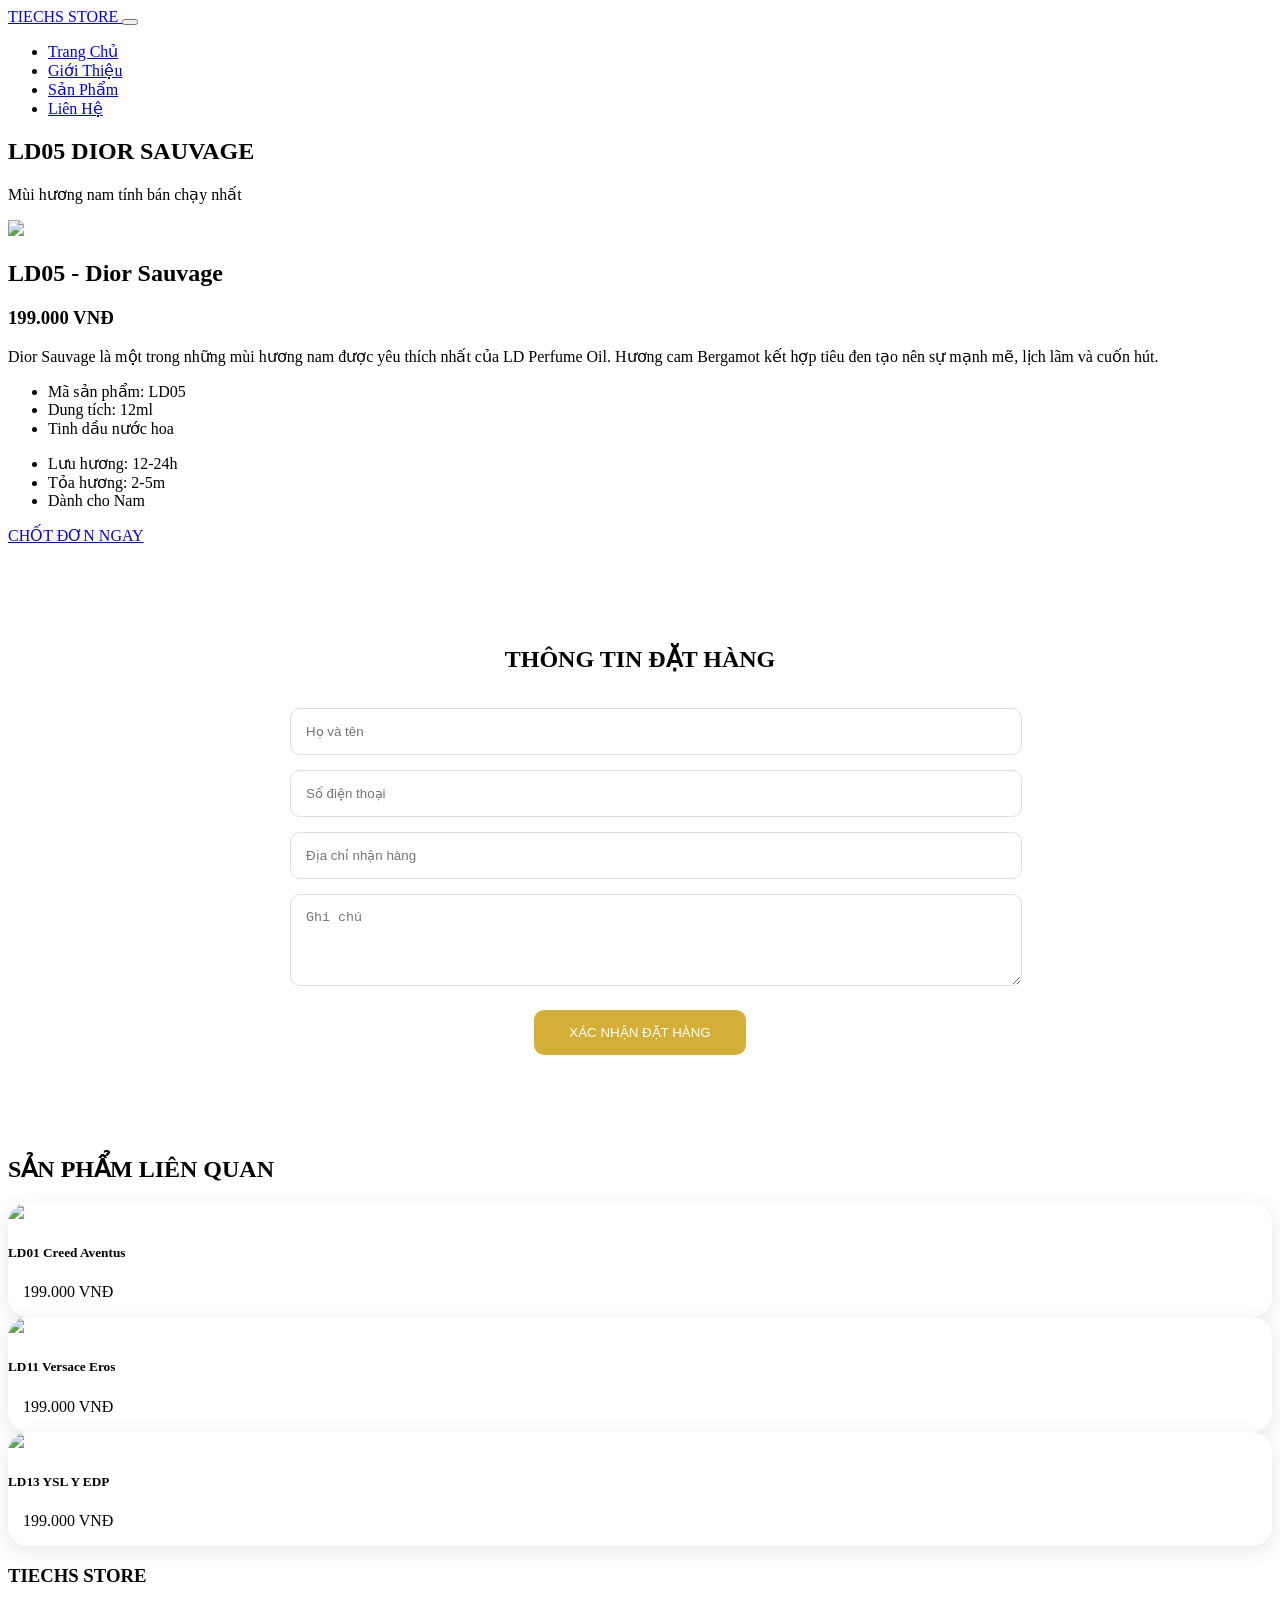
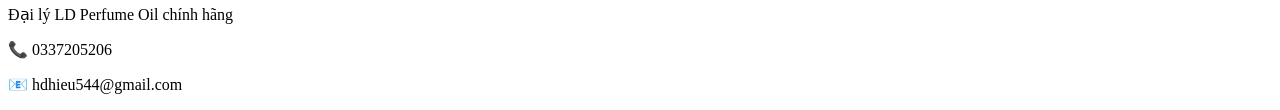
==== html/chi-tiet.html @ c2bee6ac "update" ====
<!DOCTYPE html>
<html lang="vi">

<head>

<meta charset="UTF-8">
<meta name="viewport" content="width=device-width, initial-scale=1.0">

<title>Chi Tiết Sản Phẩm | Tiechs Store</title>

<link rel="stylesheet" href="../css/style.css">

</head>

<body>
<body>

<!-- NAVBAR -->

<nav class="navbar navbar-expand-lg navbar-dark bg-black fixed-top">

<div class="container">

<a class="navbar-brand text-warning fw-bold"
href="../index.html">

TIECHS STORE

</a>

<button class="navbar-toggler"
type="button"
data-bs-toggle="collapse"
data-bs-target="#menu">

<span class="navbar-toggler-icon"></span>

</button>

<div class="collapse navbar-collapse"
id="menu">

<ul class="navbar-nav ms-auto">

<li class="nav-item">
<a class="nav-link"
href="../index.html">Trang Chủ</a>
</li>

<li class="nav-item">
<a class="nav-link"
href="gioi-thieu.html">Giới Thiệu</a>
</li>

<li class="nav-item">
<a class="nav-link active"
href="san-pham.html">Sản Phẩm</a>
</li>

<li class="nav-item">
<a class="nav-link"
href="lien-he.html">Liên Hệ</a>
</li>

</ul>

</div>

</div>

</nav>

<!-- HERO -->

<section class="detail-hero">

<div class="container text-center">

<h1>LD05 DIOR SAUVAGE</h1>

<p>
Mùi hương nam tính bán chạy nhất
</p>

</div>

</section>

<!-- CHI TIẾT -->

<section class="py-5">

<div class="container">

<div class="row align-items-center">

<div class="col-lg-5">

<img src="../assets/images/ld05.jpg"
class="img-fluid rounded shadow">

</div>

<div class="col-lg-7">

<h2 class="mb-3">

LD05 - Dior Sauvage

</h2>

<h3 class="text-warning mb-4">

199.000 VNĐ

</h3>

<p>

Dior Sauvage là một trong những mùi hương nam
được yêu thích nhất của LD Perfume Oil.

Hương cam Bergamot kết hợp tiêu đen tạo nên
sự mạnh mẽ, lịch lãm và cuốn hút.

</p>

<div class="row mt-4">

<div class="col-md-6">

<ul class="list-group">

<li class="list-group-item">
Mã sản phẩm: LD05
</li>

<li class="list-group-item">
Dung tích: 12ml
</li>

<li class="list-group-item">
Tinh dầu nước hoa
</li>

</ul>

</div>

<div class="col-md-6">

<ul class="list-group">

<li class="list-group-item">
Lưu hương: 12-24h
</li>

<li class="list-group-item">
Tỏa hương: 2-5m
</li>

<li class="list-group-item">
Dành cho Nam
</li>

</ul>

</div>

</div>

<a href="#order"
class="btn btn-warning btn-lg mt-4">

CHỐT ĐƠN NGAY

</a>

</div>

</div>

</div>

</section>

<!-- FORM ĐẶT HÀNG -->

<section id="order" class="order-section">

<div class="container">

<h2 class="text-center mb-5">

THÔNG TIN ĐẶT HÀNG

</h2>

<div class="row justify-content-center">

<div class="col-lg-6">

<form id="orderForm">

<input
type="text"
class="form-control mb-3"
placeholder="Họ và tên"
required>

<input
type="tel"
class="form-control mb-3"
placeholder="Số điện thoại"
required>

<input
type="text"
class="form-control mb-3"
placeholder="Địa chỉ nhận hàng"
required>

<textarea
class="form-control mb-3"
rows="4"
placeholder="Ghi chú"></textarea>

<button
type="submit"
class="btn btn-dark w-100">

XÁC NHẬN ĐẶT HÀNG

</button>

</form>

</div>

</div>

</div>

</section>

<!-- SẢN PHẨM LIÊN QUAN -->

<section class="py-5 bg-light">

<div class="container">

<h2 class="text-center mb-5">

SẢN PHẨM LIÊN QUAN

</h2>

<div class="row g-4">

<div class="col-md-4">

<div class="card product-card">

<img src="../assets/images/ld01.jpg"
class="card-img-top">

<div class="card-body text-center">

<h5>LD01 Creed Aventus</h5>

<p>199.000 VNĐ</p>

</div>

</div>

</div>

<div class="col-md-4">

<div class="card product-card">

<img src="../assets/images/ld11.jpg"
class="card-img-top">

<div class="card-body text-center">

<h5>LD11 Versace Eros</h5>

<p>199.000 VNĐ</p>

</div>

</div>

</div>

<div class="col-md-4">

<div class="card product-card">

<img src="../assets/images/ld13.jpg"
class="card-img-top">

<div class="card-body text-center">

<h5>LD13 YSL Y EDP</h5>

<p>199.000 VNĐ</p>

</div>

</div>

</div>

</div>

</div>

</section>

<!-- POPUP -->

<div class="popup" id="popup">

<div class="popup-content">

<h2>🎉 Cảm Ơn Bạn!</h2>

<p>
Tiechs Store đã nhận đơn hàng.
</p>

<button onclick="closePopup()">

Đóng

</button>

</div>

</div>

<!-- FOOTER -->

<footer class="bg-black text-white py-4">

<div class="container text-center">

<h3 class="text-warning">

TIECHS STORE

</h3>

<p>
Đại lý LD Perfume Oil chính hãng
</p>

<p>
📞 0337205206
</p>

<p>
📧 hdhieu544@gmail.com
</p>

</div>

</footer>

<script src="../js/script.js"></script>

</body>
</html>
---- css/style.css ----
/* GIOI THIEU */

.page-banner{
    padding:120px 10%;
    text-align:center;
    background:linear-gradient(135deg,#000,#222);
    color:white;
}

.page-banner h1{
    font-size:50px;
    margin-bottom:20px;
}

.about-company,
.timeline,
.achievement,
.why-oil,
.factory{
    padding:80px 10%;
}

.timeline-box{
    display:grid;
    grid-template-columns:repeat(auto-fit,minmax(250px,1fr));
    gap:30px;
}

.timeline-item{
    background:white;
    padding:30px;
    border-radius:15px;
    box-shadow:0 5px 20px rgba(0,0,0,.1);
}

.achievement-grid{
    display:grid;
    grid-template-columns:repeat(auto-fit,minmax(220px,1fr));
    gap:25px;
}

.achievement-card{
    background:#D4AF37;
    color:white;
    text-align:center;
    padding:40px;
    border-radius:20px;
}

.warning{
    background:#fff3cd;
    padding:50px 10%;
    text-align:center;
}
.search-section{
    padding:40px 10%;
    text-align:center;
}

.search-section input{
    width:100%;
    max-width:600px;
    padding:15px;
    border-radius:10px;
    border:1px solid #ddd;
}

.products-section{
    padding:80px 10%;
}

.product-grid{
    display:grid;
    grid-template-columns:
    repeat(auto-fit,minmax(250px,1fr));
    gap:25px;
}

.product-card{
    background:white;
    border-radius:20px;
    overflow:hidden;
    box-shadow:0 5px 20px rgba(0,0,0,.1);
    transition:.3s;
}

.product-card:hover{
    transform:translateY(-10px);
}

.product-card h3{
    padding:15px;
}

.product-card p{
    padding:0 15px;
}

.product-card span{
    display:block;
    padding:15px;
    color:#D4AF37;
    font-weight:bold;
}

.product-card a{
    display:block;
    background:#D4AF37;
    color:white;
    text-align:center;
    padding:12px;
}.detail-section{

    padding:80px 10%;

    display:grid;

    grid-template-columns:
    1fr 1fr;

    gap:50px;
}

.detail-image img{

    width:100%;

    border-radius:20px;

    box-shadow:0 10px 30px rgba(0,0,0,.15);
}

.detail-info h1{

    margin-bottom:20px;
}

.price{

    display:block;

    color:#D4AF37;

    font-size:30px;

    font-weight:bold;

    margin-bottom:20px;
}

.info-box{

    background:#f7f7f7;

    padding:20px;

    border-radius:15px;

    margin-top:20px;
}

.info-box ul{

    margin-top:10px;
}

.info-box li{

    margin-bottom:10px;
}

.buy-btn{

    margin-top:30px;

    padding:15px 35px;

    border:none;

    background:#D4AF37;

    color:white;

    font-size:18px;

    cursor:pointer;

    border-radius:10px;
}

.order-section{

    padding:80px 10%;

    text-align:center;
}

.order-section form{

    max-width:700px;

    margin:auto;
}

.order-section input,
.order-section textarea{

    width:100%;

    padding:15px;

    margin-top:15px;

    border:1px solid #ddd;

    border-radius:10px;
}

.order-section button{

    margin-top:20px;

    padding:15px 35px;

    background:#D4AF37;

    color:white;

    border:none;

    border-radius:10px;

    cursor:pointer;
}

.popup{

    display:none;

    position:fixed;

    top:0;
    left:0;

    width:100%;
    height:100%;

    background:rgba(0,0,0,.6);

    justify-content:center;
    align-items:center;
}

.popup-content{

    background:white;

    padding:40px;

    border-radius:20px;

    text-align:center;
}
.contact-container{

    padding:80px 10%;

    display:grid;

    grid-template-columns:1fr 1fr;

    gap:50px;
}

.contact-box{

    background:white;

    padding:20px;

    margin-bottom:20px;

    border-radius:15px;

    box-shadow:0 5px 20px rgba(0,0,0,.1);
}

.contact-form form{

    display:flex;

    flex-direction:column;

    gap:15px;
}

.contact-form input,
.contact-form textarea{

    padding:15px;

    border:1px solid #ddd;

    border-radius:10px;
}

.contact-form button{

    background:#D4AF37;

    color:white;

    border:none;

    padding:15px;

    border-radius:10px;

    cursor:pointer;
}

.map-section{

    padding:80px 10%;
}
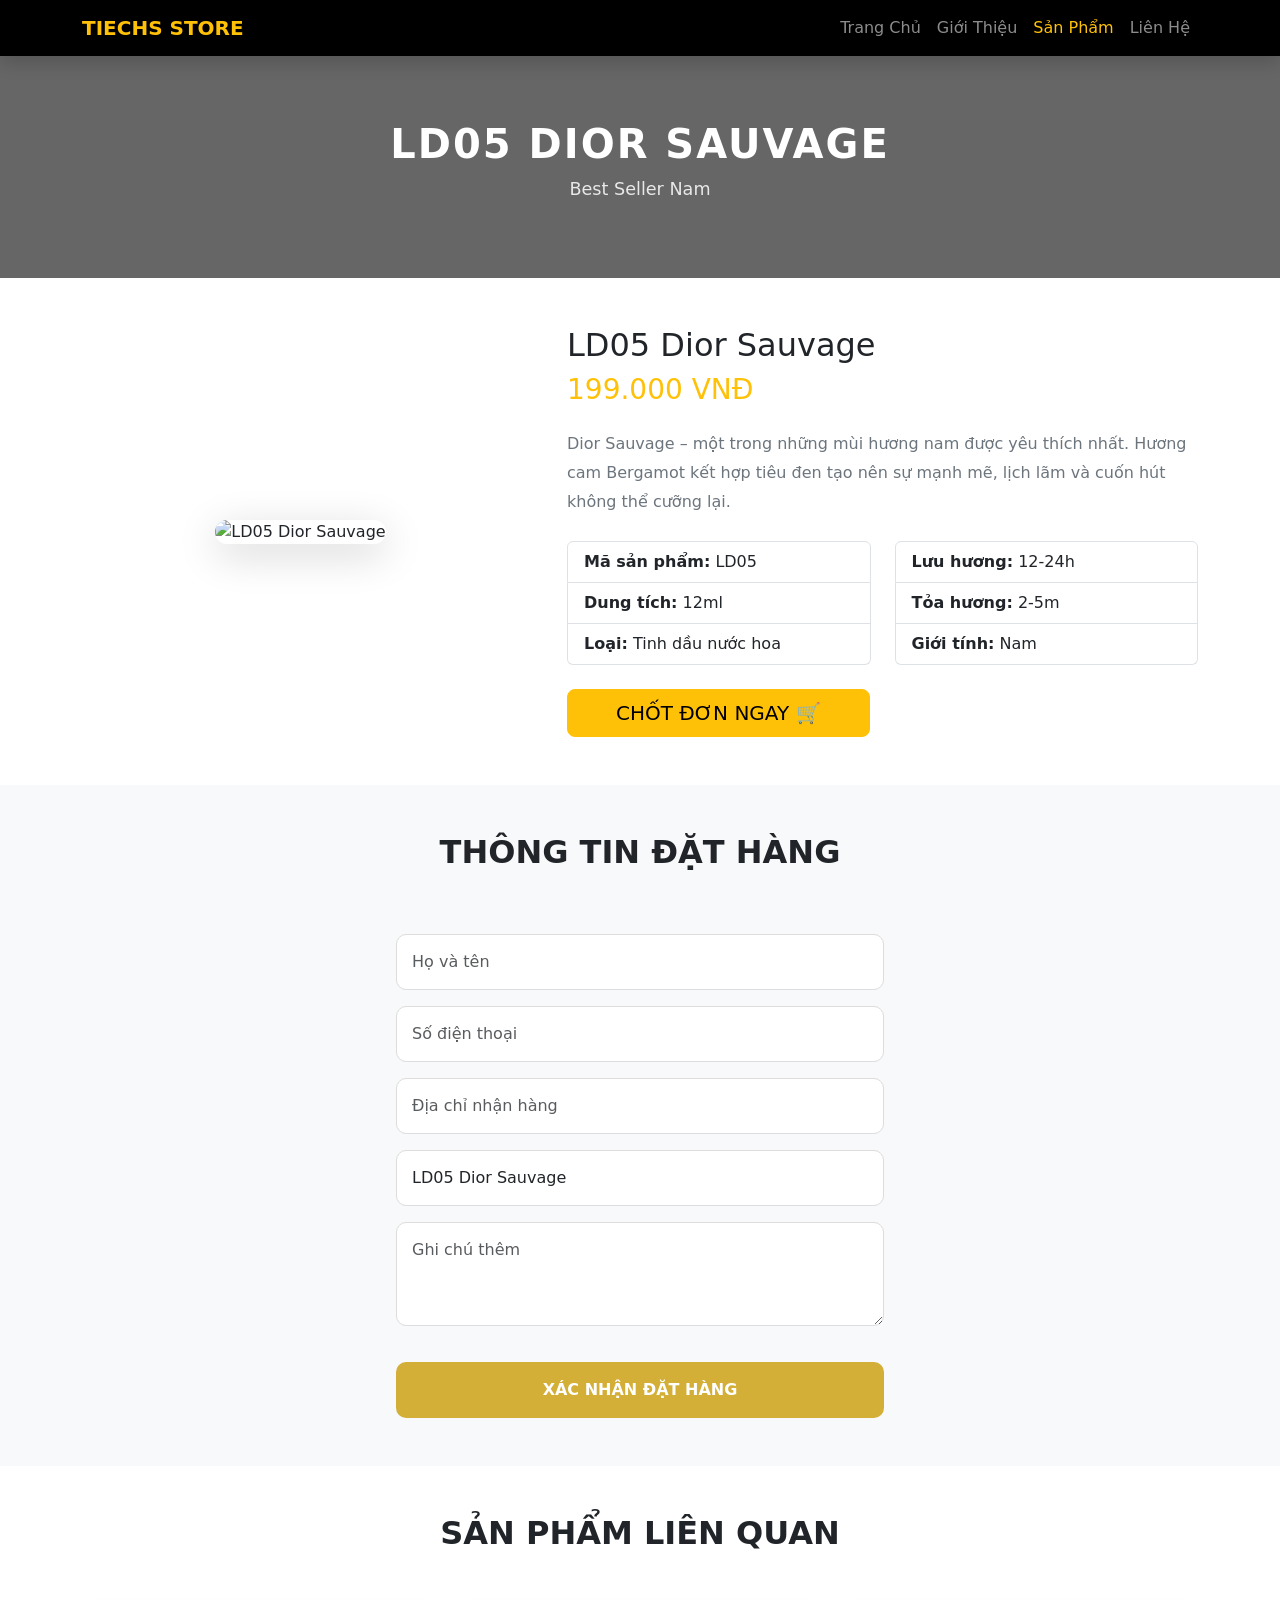
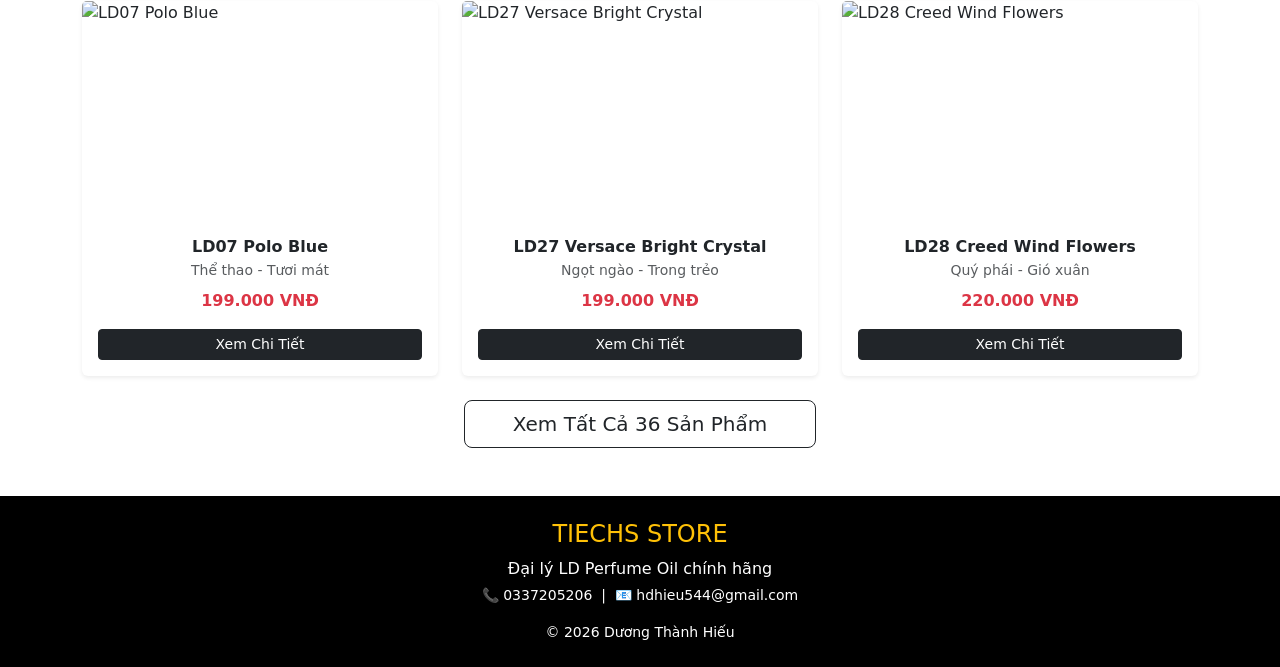
==== commit 040f13c8: "Initial commit" ====
--- a/html/chi-tiet.html
+++ b/html/chi-tiet.html
@@ -1,376 +1,260 @@
 <!DOCTYPE html>
 <html lang="vi">
-
 <head>
-
 <meta charset="UTF-8">
 <meta name="viewport" content="width=device-width, initial-scale=1.0">
-
 <title>Chi Tiết Sản Phẩm | Tiechs Store</title>
-
+<link href="https://cdn.jsdelivr.net/npm/bootstrap@5.3.3/dist/css/bootstrap.min.css" rel="stylesheet">
 <link rel="stylesheet" href="../css/style.css">
-
+<style>
+  .detail-hero {
+    padding: 120px 0 60px;
+    background-image: url('../assets/images/hero-bg.jpg');
+    background-size: cover;
+    background-position: center;
+    position: relative;
+    color: white;
+    text-align: center;
+  }
+  .detail-hero::before {
+    content: '';
+    position: absolute;
+    inset: 0;
+    background: rgba(0, 0, 0, 0.60);
+  }
+  .detail-hero .container {
+    position: relative;
+    z-index: 1;
+  }
+  .detail-hero h1 { font-size: 2.5rem; font-weight: 800; letter-spacing: 2px; }
+  .detail-hero p  { font-size: 1.1rem; opacity: 0.85; }
+  .product-img {
+    width: 100%;
+    border-radius: 20px;
+    box-shadow: 0 10px 40px rgba(0,0,0,0.18);
+    object-fit: cover;
+    max-height: 420px;
+  }
+</style>
 </head>
-
 <body>
-<body>
 
 <!-- NAVBAR -->
-
-<nav class="navbar navbar-expand-lg navbar-dark bg-black fixed-top">
-
-<div class="container">
-
-<a class="navbar-brand text-warning fw-bold"
-href="../index.html">
-
-TIECHS STORE
-
-</a>
-
-<button class="navbar-toggler"
-type="button"
-data-bs-toggle="collapse"
-data-bs-target="#menu">
-
-<span class="navbar-toggler-icon"></span>
-
-</button>
-
-<div class="collapse navbar-collapse"
-id="menu">
-
-<ul class="navbar-nav ms-auto">
-
-<li class="nav-item">
-<a class="nav-link"
-href="../index.html">Trang Chủ</a>
-</li>
-
-<li class="nav-item">
-<a class="nav-link"
-href="gioi-thieu.html">Giới Thiệu</a>
-</li>
-
-<li class="nav-item">
-<a class="nav-link active"
-href="san-pham.html">Sản Phẩm</a>
-</li>
-
-<li class="nav-item">
-<a class="nav-link"
-href="lien-he.html">Liên Hệ</a>
-</li>
-
-</ul>
-
-</div>
-
-</div>
-
+<nav class="navbar navbar-expand-lg navbar-dark bg-black fixed-top shadow">
+<div class="container">
+  <a class="navbar-brand fw-bold text-warning" href="../index.html">TIECHS STORE</a>
+  <button class="navbar-toggler" type="button" data-bs-toggle="collapse" data-bs-target="#menu">
+    <span class="navbar-toggler-icon"></span>
+  </button>
+  <div class="collapse navbar-collapse" id="menu">
+    <ul class="navbar-nav ms-auto">
+      <li class="nav-item"><a class="nav-link" href="../index.html">Trang Chủ</a></li>
+      <li class="nav-item"><a class="nav-link" href="gioi-thieu.html">Giới Thiệu</a></li>
+      <li class="nav-item"><a class="nav-link active text-warning" href="san-pham.html">Sản Phẩm</a></li>
+      <li class="nav-item"><a class="nav-link" href="lien-he.html">Liên Hệ</a></li>
+    </ul>
+  </div>
+</div>
 </nav>
 
-<!-- HERO -->
-
+<!-- HERO - background ảnh -->
 <section class="detail-hero">
-
+  <div class="container">
+    <h1 id="heroTitle">ĐANG TẢI...</h1>
+    <p id="heroTagline"></p>
+  </div>
+</section>
+
+<!-- CHI TIẾT SẢN PHẨM -->
+<section class="py-5">
+<div class="container">
+  <div class="row align-items-center g-5">
+
+    <div class="col-lg-5 text-center">
+      <img id="productImg" src="" class="product-img" alt="Ảnh sản phẩm">
+    </div>
+
+    <div class="col-lg-7">
+      <h2 class="mb-2" id="productName"></h2>
+      <h3 class="text-warning mb-4" id="productPrice"></h3>
+      <p id="productDesc" class="text-secondary" style="line-height:1.8;"></p>
+
+      <div class="row mt-4">
+        <div class="col-md-6">
+          <ul class="list-group">
+            <li class="list-group-item"><strong>Mã sản phẩm:</strong> <span id="productCode"></span></li>
+            <li class="list-group-item"><strong>Dung tích:</strong> 12ml</li>
+            <li class="list-group-item"><strong>Loại:</strong> Tinh dầu nước hoa</li>
+          </ul>
+        </div>
+        <div class="col-md-6">
+          <ul class="list-group">
+            <li class="list-group-item"><strong>Lưu hương:</strong> 12-24h</li>
+            <li class="list-group-item"><strong>Tỏa hương:</strong> 2-5m</li>
+            <li class="list-group-item"><strong>Giới tính:</strong> <span id="productGender"></span></li>
+          </ul>
+        </div>
+      </div>
+
+      <a href="#order" class="btn btn-warning btn-lg mt-4 px-5">CHỐT ĐƠN NGAY 🛒</a>
+    </div>
+
+  </div>
+</div>
+</section>
+
+<!-- FORM ĐẶT HÀNG -->
+<section id="order" class="order-section bg-light py-5">
+<div class="container">
+  <h2 class="text-center mb-5 fw-bold">THÔNG TIN ĐẶT HÀNG</h2>
+  <div class="row justify-content-center">
+  <div class="col-lg-6">
+    <form id="orderForm">
+      <input type="text" class="form-control mb-3" placeholder="Họ và tên" required>
+      <input type="tel" class="form-control mb-3" placeholder="Số điện thoại" required>
+      <input type="text" class="form-control mb-3" placeholder="Địa chỉ nhận hàng" required>
+      <input type="text" class="form-control mb-3" id="orderProduct" placeholder="Sản phẩm" readonly>
+      <textarea class="form-control mb-3" rows="3" placeholder="Ghi chú thêm"></textarea>
+      <button type="submit" class="btn btn-dark w-100 py-3 fw-bold">XÁC NHẬN ĐẶT HÀNG</button>
+    </form>
+  </div>
+  </div>
+</div>
+</section>
+
+<!-- SẢN PHẨM LIÊN QUAN -->
+<section class="py-5">
+<div class="container">
+  <h2 class="text-center fw-bold mb-5">SẢN PHẨM LIÊN QUAN</h2>
+  <div class="row g-4" id="relatedProducts"></div>
+  <div class="text-center mt-4">
+    <a href="san-pham.html" class="btn btn-outline-dark btn-lg px-5">Xem Tất Cả 36 Sản Phẩm</a>
+  </div>
+</div>
+</section>
+
+<!-- POPUP -->
+<div class="popup" id="popup">
+<div class="popup-content">
+  <h2>🎉 Cảm Ơn Bạn!</h2>
+  <p>Tiechs Store đã nhận đơn hàng.<br>Chúng tôi sẽ liên hệ sớm nhất!</p>
+  <button onclick="closePopup()" class="btn btn-dark mt-3 px-4">Đóng</button>
+</div>
+</div>
+
+<!-- FOOTER -->
+<footer class="bg-black text-white py-4">
 <div class="container text-center">
-
-<h1>LD05 DIOR SAUVAGE</h1>
-
-<p>
-Mùi hương nam tính bán chạy nhất
-</p>
-
-</div>
-
-</section>
-
-<!-- CHI TIẾT -->
-
-<section class="py-5">
-
-<div class="container">
-
-<div class="row align-items-center">
-
-<div class="col-lg-5">
-
-<img src="../assets/images/ld05.jpg"
-class="img-fluid rounded shadow">
-
-</div>
-
-<div class="col-lg-7">
-
-<h2 class="mb-3">
-
-LD05 - Dior Sauvage
-
-</h2>
-
-<h3 class="text-warning mb-4">
-
-199.000 VNĐ
-
-</h3>
-
-<p>
-
-Dior Sauvage là một trong những mùi hương nam
-được yêu thích nhất của LD Perfume Oil.
-
-Hương cam Bergamot kết hợp tiêu đen tạo nên
-sự mạnh mẽ, lịch lãm và cuốn hút.
-
-</p>
-
-<div class="row mt-4">
-
-<div class="col-md-6">
-
-<ul class="list-group">
-
-<li class="list-group-item">
-Mã sản phẩm: LD05
-</li>
-
-<li class="list-group-item">
-Dung tích: 12ml
-</li>
-
-<li class="list-group-item">
-Tinh dầu nước hoa
-</li>
-
-</ul>
-
-</div>
-
-<div class="col-md-6">
-
-<ul class="list-group">
-
-<li class="list-group-item">
-Lưu hương: 12-24h
-</li>
-
-<li class="list-group-item">
-Tỏa hương: 2-5m
-</li>
-
-<li class="list-group-item">
-Dành cho Nam
-</li>
-
-</ul>
-
-</div>
-
-</div>
-
-<a href="#order"
-class="btn btn-warning btn-lg mt-4">
-
-CHỐT ĐƠN NGAY
-
-</a>
-
-</div>
-
-</div>
-
-</div>
-
-</section>
-
-<!-- FORM ĐẶT HÀNG -->
-
-<section id="order" class="order-section">
-
-<div class="container">
-
-<h2 class="text-center mb-5">
-
-THÔNG TIN ĐẶT HÀNG
-
-</h2>
-
-<div class="row justify-content-center">
-
-<div class="col-lg-6">
-
-<form id="orderForm">
-
-<input
-type="text"
-class="form-control mb-3"
-placeholder="Họ và tên"
-required>
-
-<input
-type="tel"
-class="form-control mb-3"
-placeholder="Số điện thoại"
-required>
-
-<input
-type="text"
-class="form-control mb-3"
-placeholder="Địa chỉ nhận hàng"
-required>
-
-<textarea
-class="form-control mb-3"
-rows="4"
-placeholder="Ghi chú"></textarea>
-
-<button
-type="submit"
-class="btn btn-dark w-100">
-
-XÁC NHẬN ĐẶT HÀNG
-
-</button>
-
-</form>
-
-</div>
-
-</div>
-
-</div>
-
-</section>
-
-<!-- SẢN PHẨM LIÊN QUAN -->
-
-<section class="py-5 bg-light">
-
-<div class="container">
-
-<h2 class="text-center mb-5">
-
-SẢN PHẨM LIÊN QUAN
-
-</h2>
-
-<div class="row g-4">
-
-<div class="col-md-4">
-
-<div class="card product-card">
-
-<img src="../assets/images/ld01.jpg"
-class="card-img-top">
-
-<div class="card-body text-center">
-
-<h5>LD01 Creed Aventus</h5>
-
-<p>199.000 VNĐ</p>
-
-</div>
-
-</div>
-
-</div>
-
-<div class="col-md-4">
-
-<div class="card product-card">
-
-<img src="../assets/images/ld11.jpg"
-class="card-img-top">
-
-<div class="card-body text-center">
-
-<h5>LD11 Versace Eros</h5>
-
-<p>199.000 VNĐ</p>
-
-</div>
-
-</div>
-
-</div>
-
-<div class="col-md-4">
-
-<div class="card product-card">
-
-<img src="../assets/images/ld13.jpg"
-class="card-img-top">
-
-<div class="card-body text-center">
-
-<h5>LD13 YSL Y EDP</h5>
-
-<p>199.000 VNĐ</p>
-
-</div>
-
-</div>
-
-</div>
-
-</div>
-
-</div>
-
-</section>
-
-<!-- POPUP -->
-
-<div class="popup" id="popup">
-
-<div class="popup-content">
-
-<h2>🎉 Cảm Ơn Bạn!</h2>
-
-<p>
-Tiechs Store đã nhận đơn hàng.
-</p>
-
-<button onclick="closePopup()">
-
-Đóng
-
-</button>
-
-</div>
-
-</div>
-
-<!-- FOOTER -->
-
-<footer class="bg-black text-white py-4">
-
-<div class="container text-center">
-
-<h3 class="text-warning">
-
-TIECHS STORE
-
-</h3>
-
-<p>
-Đại lý LD Perfume Oil chính hãng
-</p>
-
-<p>
-📞 0337205206
-</p>
-
-<p>
-📧 hdhieu544@gmail.com
-</p>
-
-</div>
-
+  <h4 class="text-warning">TIECHS STORE</h4>
+  <p class="mb-1">Đại lý LD Perfume Oil chính hãng</p>
+  <p class="small">📞 0337205206 &nbsp;|&nbsp; 📧 hdhieu544@gmail.com</p>
+  <p class="small mb-0">© 2026 Dương Thành Hiếu</p>
+</div>
 </footer>
 
+<script src="https://cdn.jsdelivr.net/npm/bootstrap@5.3.3/dist/js/bootstrap.bundle.min.js"></script>
 <script src="../js/script.js"></script>
+<script>
+// ============================================================
+// DATABASE 36 SẢN PHẨM
+// ============================================================
+const products = {
+  ld01: { name:'LD01 Creed Aventus',          price:'199.000 VNĐ', gender:'Nam', tagline:'Quyền lực - Sang trọng',       desc:'Creed Aventus – biểu tượng quyền lực và thành công. Hương cam quýt tươi mát hòa quyện gỗ bạch dương tạo nên phong thái lịch lãm, khẳng định đẳng cấp bản thân.' },
+  ld02: { name:'LD02 Ultra Male',              price:'199.000 VNĐ', gender:'Nam', tagline:'Ngọt ngào - Cuốn hút',          desc:'Hương vanilla ngọt ngào kết hợp gỗ trầm ấm áp tạo nên sức hút khó cưỡng, lý tưởng cho những buổi tối đặc biệt và ấn tượng.' },
+  ld03: { name:'LD03 212 VIP Men',             price:'199.000 VNĐ', gender:'Nam', tagline:'Hiện đại - Lịch lãm',          desc:'Phong cách tiệc đêm thượng lưu. Hương gỗ xạ hương khói nhẹ tạo cảm giác huyền bí, hiện đại – dành cho những quý ông biết thưởng thức.' },
+  ld04: { name:'LD04 Bleu De Chanel',          price:'199.000 VNĐ', gender:'Nam', tagline:'Thanh lịch - Nam tính',        desc:'Thanh lịch và nam tính tuyệt đối. Hương cam bergamot sạch sẽ tinh tế thể hiện phẩm chất người đàn ông hiện đại, tự tin và lịch sự.' },
+  ld05: { name:'LD05 Dior Sauvage',            price:'199.000 VNĐ', gender:'Nam', tagline:'Best Seller Nam',               desc:'Dior Sauvage – một trong những mùi hương nam được yêu thích nhất. Hương cam Bergamot kết hợp tiêu đen tạo nên sự mạnh mẽ, lịch lãm và cuốn hút không thể cưỡng lại.' },
+  ld06: { name:'LD06 Bvlgari Aqva',            price:'199.000 VNĐ', gender:'Nam', tagline:'Hương biển mát lạnh',          desc:'Hương nước biển trong xanh mát lạnh, gợi lên hình ảnh bờ biển Địa Trung Hải xa xôi. Tươi mát và dễ chịu suốt cả ngày dài.' },
+  ld07: { name:'LD07 Polo Blue',               price:'199.000 VNĐ', gender:'Nam', tagline:'Thể thao - Tươi mát',          desc:'Tươi mát và năng động như làn gió biển. Hương cam chanh và gỗ tươi phù hợp cho cả thể thao lẫn dạo phố ngày cuối tuần.' },
+  ld08: { name:'LD08 Acqua Di Gio',            price:'199.000 VNĐ', gender:'Nam', tagline:'Best Seller Nam',               desc:'Acqua Di Gio – hương biển mặn mà hòa quyện gỗ đàn hương dịu dàng. Một trong những mùi hương nam được yêu thích nhất thế giới mọi thời đại.' },
+  ld09: { name:'LD09 Allure Homme Sport',      price:'199.000 VNĐ', gender:'Nam', tagline:'Năng động - Trẻ trung',        desc:'Năng động và trẻ trung, hương cam bergamot tươi sáng kết hợp gỗ đàn hương tạo nên phong cách thể thao đỉnh cao, phù hợp mọi hoàn cảnh.' },
+  ld10: { name:'LD10 Jazz Club',               price:'199.000 VNĐ', gender:'Nam', tagline:'Cổ điển - Trầm ấm',           desc:'Cổ điển và trầm ấm như âm nhạc jazz. Hương thuốc lá, rum và vani tạo nên dấu ấn đặc biệt – dành cho những tâm hồn yêu cái đẹp cổ điển.' },
+  ld11: { name:'LD11 Versace Eros',            price:'199.000 VNĐ', gender:'Nam', tagline:'Best Seller Nam',               desc:'Mạnh mẽ và đầy sức sống như thần tình ái Eros. Hương bạc hà tươi, hoa nhài và gỗ ấm tạo nên sức hút không thể cưỡng lại.' },
+  ld12: { name:'LD12 Light Blue Intense',      price:'199.000 VNĐ', gender:'Nam', tagline:'Mát lạnh mùa hè',              desc:'Tươi mát như bầu trời mùa hè. Hương chanh vàng, táo và hoa nhài gợi lên cảm giác nhẹ nhàng, bay bổng – lý tưởng cho ngày nắng.' },
+  ld13: { name:'LD13 YSL Y EDP',              price:'199.000 VNĐ', gender:'Nam', tagline:'Thanh mát - Cuốn hút',          desc:'Thanh mát và cuốn hút. Sự kết hợp hoàn hảo giữa hương gỗ, gừng tươi và hoa nhài tạo nên cá tính mạnh mẽ, sang trọng.' },
+  ld14: { name:'LD14 Bombshell',               price:'199.000 VNĐ', gender:'Nữ', tagline:'Trẻ trung - Đáng yêu',         desc:'Trẻ trung và đáng yêu. Hương hoa anh đào, mộc lan hòa quyện xạ hương nhẹ nhàng tạo nên vẻ nữ tính rực rỡ, tươi tắn.' },
+  ld15: { name:'LD15 Gucci Flora',             price:'199.000 VNĐ', gender:'Nữ', tagline:'Nữ tính - Dịu dàng',           desc:'Dịu dàng và nữ tính như vườn hoa tươi. Hương hoa mẫu đơn và hoa nhài tinh khiết tạo nên cảm giác nhẹ nhàng, thanh thoát.' },
+  ld16: { name:'LD16 Yellow Diamond',          price:'199.000 VNĐ', gender:'Nữ', tagline:'Sang trọng nhẹ nhàng',         desc:'Sang trọng và nhẹ nhàng như viên kim cương vàng. Hương hoa nhài, cam bergamot và xạ hương gỗ tinh tế, phù hợp mọi dịp.' },
+  ld17: { name:'LD17 Good Girl',               price:'199.000 VNĐ', gender:'Nữ', tagline:'Gợi cảm - Cá tính',            desc:'Gợi cảm và cá tính. Hương hoa nhài đen quyến rũ kết hợp hạt cacao ngọt ngào tạo nên cá tính đặc biệt – vừa ngọt vừa bí ẩn.' },
+  ld18: { name:'LD18 Scandal',                 price:'199.000 VNĐ', gender:'Nữ', tagline:'Quyến rũ - Táo bạo',           desc:'Táo bạo và quyến rũ. Hương mật ong, gỗ patchouli và hoa cam tạo nên cá tính mạnh mẽ, không thể nhầm lẫn.' },
+  ld19: { name:'LD19 Narciso Cristal',         price:'199.000 VNĐ', gender:'Nữ', tagline:'Cuốn hút - Thanh lịch',        desc:'Cuốn hút và thanh lịch. Hương xạ hương tinh khiết kết hợp hoa nhài trắng tạo nên vẻ sang trọng, tinh tế khó quên.' },
+  ld20: { name:'LD20 Cinema',                  price:'199.000 VNĐ', gender:'Nữ', tagline:'Cổ điển - Kiêu kỳ',            desc:'Cổ điển và kiêu kỳ như ngôi sao điện ảnh. Hương hoa cam và gỗ đàn hương sang trọng tạo nên sức hút huyền bí.' },
+  ld21: { name:'LD21 My Burberry',             price:'199.000 VNĐ', gender:'Nữ', tagline:'Trong trẻo - Tươi mới',        desc:'Trong trẻo và tươi mới như buổi sáng sớm. Hương hoa mẫu đơn, táo xanh và gỗ nhẹ nhàng gợi lên vẻ đẹp thuần khiết.' },
+  ld22: { name:'LD22 Chanel No.5',             price:'199.000 VNĐ', gender:'Nữ', tagline:'Huyền thoại - Sang trọng',     desc:'Huyền thoại và đẳng cấp vượt thời gian. Hương hoa nhài và hoa hồng sang trọng – biểu tượng của người phụ nữ Pháp quyến rũ.' },
+  ld23: { name:'LD23 Dior Jadore',             price:'199.000 VNĐ', gender:'Nữ', tagline:'Kiêu sa - Tôn vinh',           desc:'Kiêu sa và tôn vinh vẻ đẹp người phụ nữ. Hương hoa ylang và hoa nhài sang trọng – lời tuyên ngôn của sự tự tin.' },
+  ld24: { name:'LD24 Tom Ford Rose Prick',     price:'220.000 VNĐ', gender:'Nữ', tagline:'Kiêu kỳ - Quyến rũ',           desc:'Kiêu kỳ và độc đáo. Hương hoa hồng damask kết hợp gia vị cay nồng tạo nên sức cuốn hút bí ẩn, đẳng cấp.' },
+  ld25: { name:'LD25 La Vie Est Belle',        price:'199.000 VNĐ', gender:'Nữ', tagline:'Best Seller Nữ',                desc:'La Vie Est Belle – Cuộc sống thật tươi đẹp! Hương iris phấn nhẹ nhàng và praline ngọt ngào hòa quyện tạo nên niềm vui sống rực rỡ.' },
+  ld26: { name:'LD26 Chloe Love',              price:'199.000 VNĐ', gender:'Nữ', tagline:'Thuần khiết - Nhẹ nhàng',      desc:'Thuần khiết và nhẹ nhàng. Hương hoa hồng tươi mát kết hợp gỗ đàn hương trắng tạo nên vẻ đẹp nữ tính mộc mạc.' },
+  ld27: { name:'LD27 Versace Bright Crystal',  price:'199.000 VNĐ', gender:'Nữ', tagline:'Ngọt ngào - Trong trẻo',       desc:'Ngọt ngào và trong trẻo như pha lê sáng. Hương thạch lựu tươi và hoa mộc lan nhẹ nhàng, dễ chịu cho cả ngày dài.' },
+  ld28: { name:'LD28 Creed Wind Flowers',      price:'220.000 VNĐ', gender:'Nữ', tagline:'Quý phái - Gió xuân',          desc:'Quý phái như làn gió xuân. Hương hoa nhài trắng tinh khiết đến từ thương hiệu nước hoa hoàng gia, sang trọng và đẳng cấp.' },
+  ld29: { name:'LD29 Gucci Bloom',             price:'199.000 VNĐ', gender:'Nữ', tagline:'Vườn hoa huệ trắng',           desc:'Vườn hoa huệ trắng rực rỡ. Hương hoa nhài, tuberose quyện lẫn rễ orris tạo nên mùi hương nồng nàn và đặc biệt.' },
+  ld30: { name:'LD30 Le Labo Rose 31',         price:'220.000 VNĐ', gender:'Nữ', tagline:'Gỗ và Hoa hồng mộc mạc',      desc:'Hoa hồng và gỗ mộc mạc hòa quyện tinh tế. Dành cho những tâm hồn yêu thiên nhiên và trân trọng vẻ đẹp giản dị đích thực.' },
+  ld31: { name:'LD31 Jo Malone English Pear',  price:'199.000 VNĐ', gender:'Nữ', tagline:'Thanh mát - Quả lê đầu thu',  desc:'Thanh mát và tươi mới như trái lê đầu thu xứ Anh. Hương quả lê xanh kết hợp freesia tinh tế, nhẹ nhàng mà sang trọng.' },
+  ld32: { name:'LD32 Coco Mademoiselle',       price:'220.000 VNĐ', gender:'Nữ', tagline:'Quý cô nước Pháp',             desc:'Tinh tế như quý cô người Pháp. Hương cam bergamot tươi, hoa hồng và patchouli ấm áp tạo nên dấu ấn thời gian không phai.' },
+  ld33: { name:'LD33 Black Opium',             price:'220.000 VNĐ', gender:'Nữ', tagline:'Ma mị - Quyến rũ',             desc:'Ma mị và quyến rũ đến khó cưỡng. Cà phê đen, hoa nhài trắng và vanilla tạo nên sức hút bí ẩn, đặc biệt cho đêm tối.' },
+  ld34: { name:'LD34 Le Labo Santal 33',       price:'220.000 VNĐ', gender:'Nữ', tagline:'Mộc mạc - Đẳng cấp',          desc:'Gỗ đàn hương mộc mạc và đẳng cấp. Sự kết hợp độc đáo giữa da thuộc và hương gỗ ấm áp tạo nên cá tính riêng không thể trộn lẫn.' },
+  ld35: { name:'LD35 Baccarat Rouge 540',      price:'220.000 VNĐ', gender:'Nữ', tagline:'Best Seller Nữ',                desc:'Đỉnh cao của xa xỉ. Hương hoa nhài và ambroxan vàng đặc trưng tạo nên mùi hương sang trọng, lưu lại dài lâu trong ký ức người gặp.' },
+  ld36: { name:'LD36 Another 13',              price:'220.000 VNĐ', gender:'Nữ', tagline:'Đẳng cấp - Tinh tế',           desc:'Đẳng cấp và tinh tế. Hương ambroxan kết hợp Iso E Super tạo nên cảm giác hoàn toàn mới lạ, huyền bí và đẳng cấp.' }
+};
+
+// ============================================================
+// TẢI THÔNG TIN SẢN PHẨM THEO URL PARAM
+// ============================================================
+function loadProduct() {
+  const params = new URLSearchParams(window.location.search);
+  const id = (params.get('id') || 'ld05').toLowerCase();
+  const p = products[id];
+
+  if (!p) {
+    document.getElementById('heroTitle').textContent = 'Sản phẩm không tồn tại';
+    return;
+  }
+
+  // Cập nhật title tab
+  document.title = p.name + ' | Tiechs Store';
+
+  // Hero
+  document.getElementById('heroTitle').textContent   = p.name.toUpperCase();
+  document.getElementById('heroTagline').textContent  = p.tagline;
+
+  // Thông tin
+  document.getElementById('productName').textContent   = p.name;
+  document.getElementById('productPrice').textContent  = p.price;
+  document.getElementById('productDesc').textContent   = p.desc;
+  document.getElementById('productCode').textContent   = id.toUpperCase();
+  document.getElementById('productGender').textContent = p.gender;
+  document.getElementById('orderProduct').value        = p.name;
+
+  // Ảnh sản phẩm
+  const imgEl = document.getElementById('productImg');
+  imgEl.src = '../assets/images/' + id + '.jpg';
+  imgEl.alt = p.name;
+
+  // Sản phẩm liên quan (3 sản phẩm ngẫu nhiên khác)
+  const keys = Object.keys(products).filter(k => k !== id);
+  const related = keys.sort(() => Math.random() - 0.5).slice(0, 3);
+  const container = document.getElementById('relatedProducts');
+  container.innerHTML = related.map(k => `
+    <div class="col-md-4">
+      <div class="card h-100 shadow-sm border-0">
+        <img src="../assets/images/${k}.jpg" class="card-img-top" alt="${products[k].name}" style="object-fit:cover;height:220px;">
+        <div class="card-body text-center d-flex flex-column justify-content-between">
+          <div>
+            <h5 class="fw-bold fs-6 mb-1">${products[k].name}</h5>
+            <p class="text-muted small mb-2">${products[k].tagline}</p>
+          </div>
+          <div>
+            <p class="text-danger fw-bold mb-3">${products[k].price}</p>
+            <a href="chi-tiet.html?id=${k}" class="btn btn-dark w-100 btn-sm">Xem Chi Tiết</a>
+          </div>
+        </div>
+      </div>
+    </div>
+  `).join('');
+}
+
+loadProduct();
+</script>
 
 </body>
-</html>+</html>
--- a/css/style.css
+++ b/css/style.css
@@ -1,4 +1,35 @@
-/* GIOI THIEU */
+/* ===== HERO (Trang Chủ) ===== */
+
+.hero {
+    padding: 130px 0 80px;
+    background: linear-gradient(135deg, #000 0%, #1a1a1a 100%);
+    color: white;
+    min-height: 90vh;
+    display: flex;
+    align-items: center;
+}
+
+.hero-img {
+    max-height: 480px;
+    filter: drop-shadow(0 20px 40px rgba(0,0,0,0.5));
+    animation: float 3s ease-in-out infinite;
+}
+
+@keyframes float {
+    0%, 100% { transform: translateY(0); }
+    50%       { transform: translateY(-12px); }
+}
+
+/* ===== PROMO BANNER ===== */
+
+.promo {
+    padding: 80px 0;
+    background: linear-gradient(135deg, #D4AF37 0%, #b8931f 100%);
+    color: white;
+    text-align: center;
+}
+
+/* ===== GIOI THIEU ===== */
 
 .page-banner{
     padding:120px 10%;
@@ -52,6 +83,9 @@
     padding:50px 10%;
     text-align:center;
 }
+
+/* ===== SAN PHAM ===== */
+
 .search-section{
     padding:40px 10%;
     text-align:center;
@@ -109,217 +143,177 @@
     color:white;
     text-align:center;
     padding:12px;
-}.detail-section{
-
-    padding:80px 10%;
-
-    display:grid;
-
-    grid-template-columns:
-    1fr 1fr;
-
+}
+
+/* ===== CHI TIET ===== */
+
+.detail-hero {
+    padding: 120px 0 60px;
+    background: linear-gradient(135deg, #000, #222);
+    color: rgb(234, 233, 225);
+    text-align: center;
+}
+
+.detail-section{
+    padding:80px 10%;
+    display:grid;
+    grid-template-columns:1fr 1fr;
     gap:50px;
 }
 
 .detail-image img{
-
     width:100%;
-
     border-radius:20px;
-
     box-shadow:0 10px 30px rgba(0,0,0,.15);
 }
 
 .detail-info h1{
-
     margin-bottom:20px;
 }
 
 .price{
-
     display:block;
-
     color:#D4AF37;
-
     font-size:30px;
-
     font-weight:bold;
-
     margin-bottom:20px;
 }
 
 .info-box{
-
-    background:#f7f7f7;
-
+    background:#151313;
     padding:20px;
-
     border-radius:15px;
-
     margin-top:20px;
 }
 
 .info-box ul{
-
     margin-top:10px;
 }
 
 .info-box li{
-
     margin-bottom:10px;
 }
 
 .buy-btn{
-
     margin-top:30px;
-
     padding:15px 35px;
-
     border:none;
-
-    background:#D4AF37;
-
-    color:white;
-
+    background:#D4AF37;
+    color:rgb(242, 242, 240);
     font-size:18px;
-
     cursor:pointer;
-
     border-radius:10px;
 }
 
 .order-section{
-
-    padding:80px 10%;
-
+    padding:80px 10%;
     text-align:center;
 }
 
 .order-section form{
-
     max-width:700px;
-
     margin:auto;
 }
 
 .order-section input,
 .order-section textarea{
-
     width:100%;
-
-    padding:15px;
-
+    padding:15px;
     margin-top:15px;
-
     border:1px solid #ddd;
-
     border-radius:10px;
 }
 
 .order-section button{
-
     margin-top:20px;
-
     padding:15px 35px;
-
-    background:#D4AF37;
-
-    color:white;
-
+    background:#D4AF37;
+    color:white;
     border:none;
-
-    border-radius:10px;
-
+    border-radius:10px;
     cursor:pointer;
 }
 
+/* ===== POPUP ===== */
+
 .popup{
-
     display:none;
-
     position:fixed;
-
     top:0;
     left:0;
-
     width:100%;
     height:100%;
-
     background:rgba(0,0,0,.6);
-
     justify-content:center;
     align-items:center;
+    z-index: 9999;
 }
 
 .popup-content{
-
     background:white;
-
     padding:40px;
-
     border-radius:20px;
-
-    text-align:center;
-}
+    text-align:center;
+}
+
+/* ===== LIEN HE ===== */
+
 .contact-container{
-
-    padding:80px 10%;
-
-    display:grid;
-
+    padding:80px 10%;
+    display:grid;
     grid-template-columns:1fr 1fr;
-
     gap:50px;
 }
 
 .contact-box{
-
     background:white;
-
     padding:20px;
-
     margin-bottom:20px;
-
     border-radius:15px;
-
     box-shadow:0 5px 20px rgba(0,0,0,.1);
 }
 
 .contact-form form{
-
     display:flex;
-
     flex-direction:column;
-
     gap:15px;
 }
 
 .contact-form input,
 .contact-form textarea{
-
-    padding:15px;
-
+    padding:15px;
     border:1px solid #ddd;
-
     border-radius:10px;
 }
 
 .contact-form button{
-
-    background:#D4AF37;
-
-    color:white;
-
+    background:#D4AF37;
+    color:white;
     border:none;
-
-    padding:15px;
-
-    border-radius:10px;
-
+    padding:15px;
+    border-radius:10px;
     cursor:pointer;
 }
 
 .map-section{
-
-    padding:80px 10%;
-}
+    padding:80px 10%;
+}
+
+/* ===== RESPONSIVE ===== */
+
+@media (max-width: 768px) {
+    .hero {
+        padding: 100px 0 60px;
+        text-align: center;
+    }
+    .hero-img {
+        margin-top: 30px;
+        max-height: 300px;
+    }
+    .contact-container {
+        grid-template-columns: 1fr;
+    }
+    .detail-section {
+        grid-template-columns: 1fr;
+    }
+}
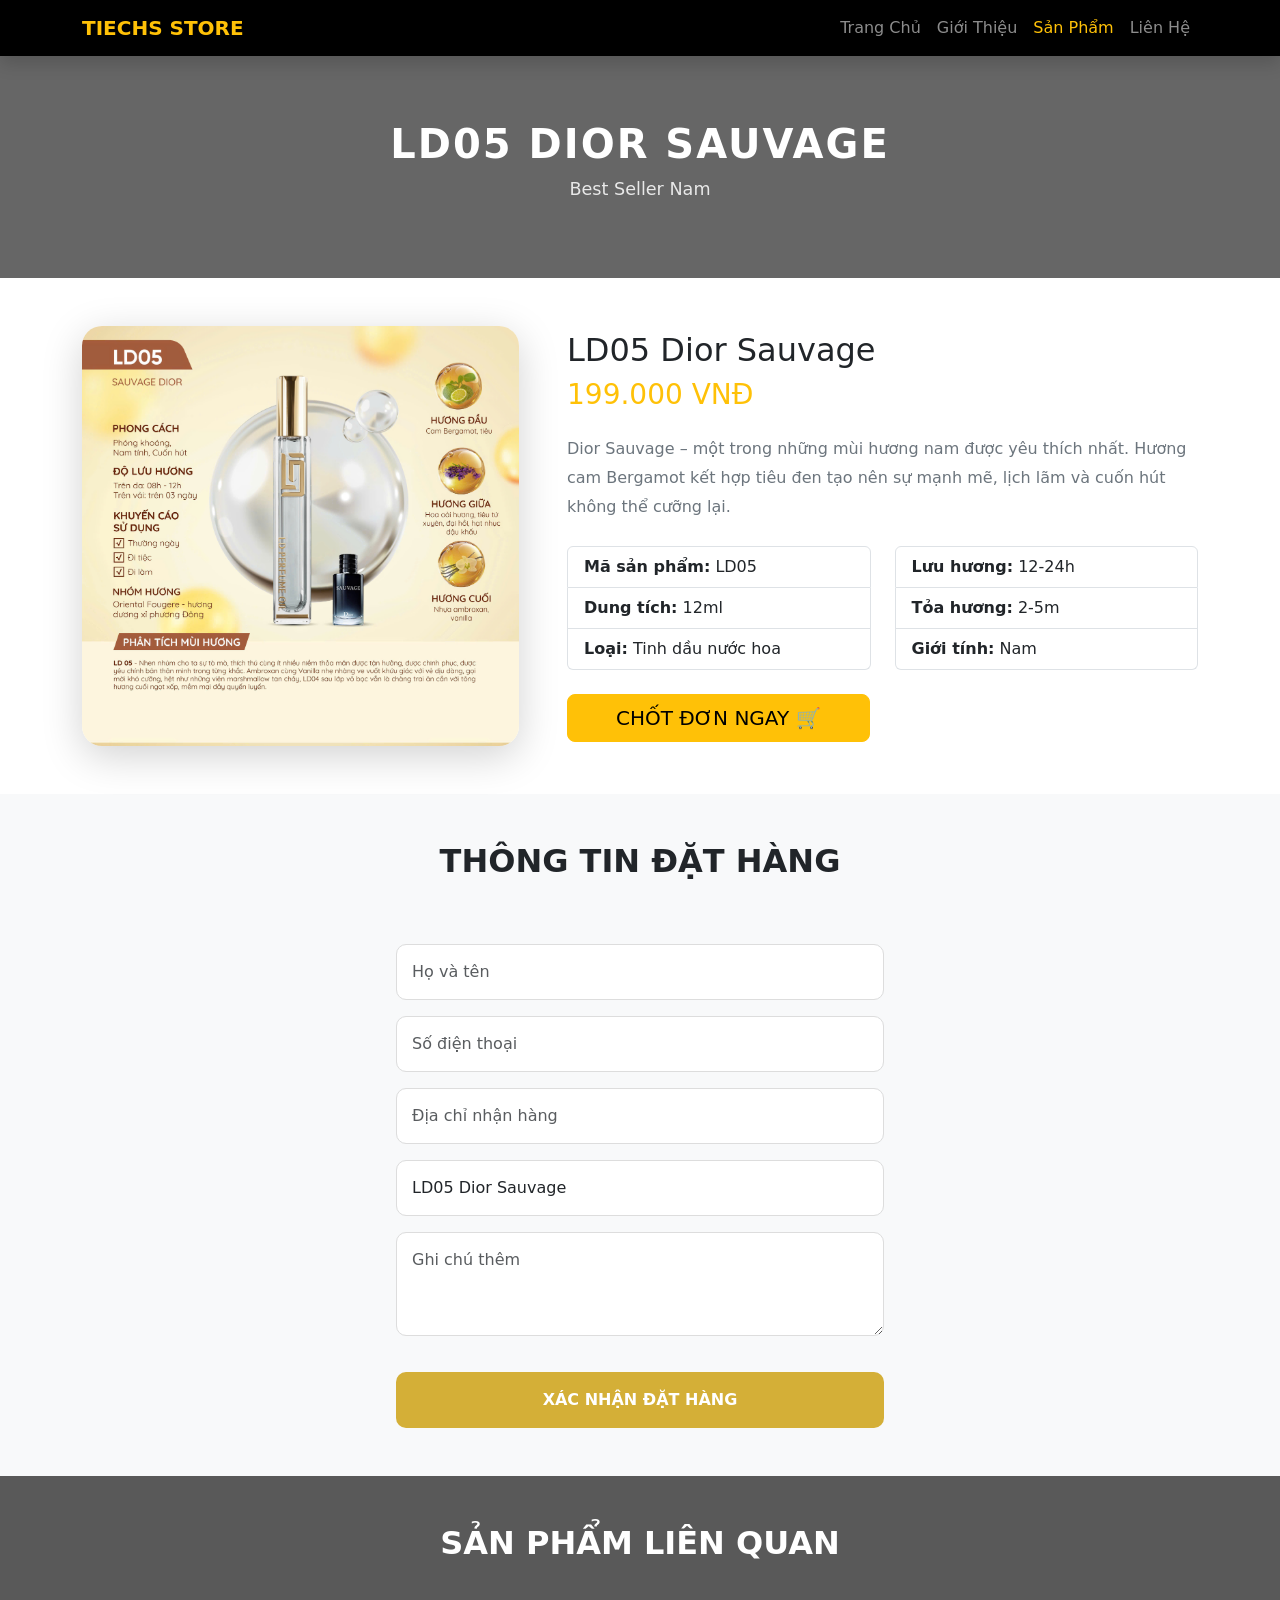
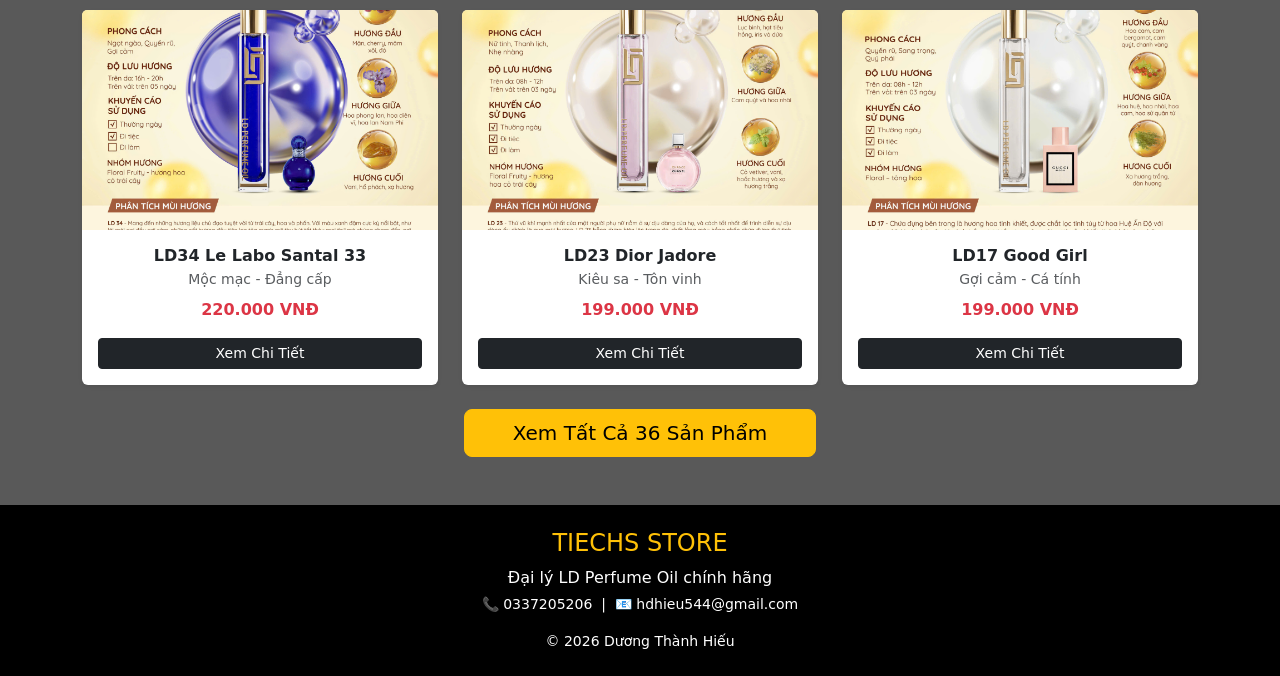
==== commit cfde3740: "Update website files" ====
--- a/html/chi-tiet.html
+++ b/html/chi-tiet.html
@@ -123,12 +123,12 @@
 </section>
 
 <!-- SẢN PHẨM LIÊN QUAN -->
-<section class="py-5">
-<div class="container">
-  <h2 class="text-center fw-bold mb-5">SẢN PHẨM LIÊN QUAN</h2>
+<section class="py-5 img-bg" style="background-image: url('../assets/images/cta-bg.jpg');">
+<div class="container">
+  <h2 class="text-center fw-bold mb-5 text-white">SẢN PHẨM LIÊN QUAN</h2>
   <div class="row g-4" id="relatedProducts"></div>
   <div class="text-center mt-4">
-    <a href="san-pham.html" class="btn btn-outline-dark btn-lg px-5">Xem Tất Cả 36 Sản Phẩm</a>
+    <a href="san-pham.html" class="btn btn-warning btn-lg px-5">Xem Tất Cả 36 Sản Phẩm</a>
   </div>
 </div>
 </section>
--- a/css/style.css
+++ b/css/style.css
@@ -1,3 +1,22 @@
+/* ===== BACKGROUND ẢNH DÙNG CHUNG ===== */
+/* Đặt tên ảnh: hero-bg.jpg và cta-bg.jpg vào assets/images/ */
+.img-bg {
+    background-size: cover;
+    background-position: center;
+    background-repeat: no-repeat;
+    position: relative;
+}
+.img-bg::before {
+    content: '';
+    position: absolute;
+    inset: 0;
+    background: rgba(0, 0, 0, 0.65);
+}
+.img-bg .container {
+    position: relative;
+    z-index: 1;
+}
+
 /* ===== HERO (Trang Chủ) ===== */
 
 .hero {
@@ -19,7 +38,6 @@
     0%, 100% { transform: translateY(0); }
     50%       { transform: translateY(-12px); }
 }
-
 /* ===== PROMO BANNER ===== */
 
 .promo {
@@ -150,7 +168,7 @@
 .detail-hero {
     padding: 120px 0 60px;
     background: linear-gradient(135deg, #000, #222);
-    color: rgb(234, 233, 225);
+    color: white;
     text-align: center;
 }
 
@@ -180,7 +198,7 @@
 }
 
 .info-box{
-    background:#151313;
+    background:#f7f7f7;
     padding:20px;
     border-radius:15px;
     margin-top:20px;
@@ -199,7 +217,7 @@
     padding:15px 35px;
     border:none;
     background:#D4AF37;
-    color:rgb(242, 242, 240);
+    color:white;
     font-size:18px;
     cursor:pointer;
     border-radius:10px;
@@ -258,6 +276,48 @@
 
 /* ===== LIEN HE ===== */
 
+
+.contact-hero{
+    background: linear-gradient(135deg,#000,#111);
+    color:white;
+    text-align:center;
+
+    display:flex;
+    flex-direction:column;
+    justify-content:center;
+    align-items:center;
+
+    min-height:400px;
+    padding:120px 20px;
+}
+
+.contact-hero h5{
+    color:#FFC107;
+    font-size:28px;
+    font-weight:700;
+    text-transform:uppercase;
+    margin-bottom:20px;
+}
+
+.contact-hero h1{
+    color:#FFC107;
+    font-size:90px;
+    font-weight:900;
+    text-transform:uppercase;
+    margin-bottom:20px;
+    line-height:1;
+}
+
+.contact-hero p{
+    color:white;
+    font-size:24px;
+    max-width:800px;
+}
+
+/* =========================
+   NỘI DUNG LIÊN HỆ
+========================= */
+
 .contact-container{
     padding:80px 10%;
     display:grid;
@@ -287,33 +347,74 @@
 }
 
 .contact-form button{
-    background:#D4AF37;
+    background:#FFC107;
     color:white;
     border:none;
     padding:15px;
     border-radius:10px;
     cursor:pointer;
+    font-weight:600;
 }
 
 .map-section{
     padding:80px 10%;
 }
 
-/* ===== RESPONSIVE ===== */
-
-@media (max-width: 768px) {
-    .hero {
-        padding: 100px 0 60px;
-        text-align: center;
-    }
-    .hero-img {
-        margin-top: 30px;
-        max-height: 300px;
-    }
-    .contact-container {
-        grid-template-columns: 1fr;
-    }
-    .detail-section {
-        grid-template-columns: 1fr;
-    }
-}
+/* =========================
+   RESPONSIVE
+========================= */
+
+@media(max-width:768px){
+.contact-hero{
+    padding:80px 0 40px;
+    background:linear-gradient(135deg,#000,#222);
+    color:white;
+    text-align:center;
+}
+
+.contact-hero h1{
+    color:#D4AF37;
+    font-size:48px;
+    font-weight:700;
+    margin-bottom:10px;
+}
+
+.contact-hero p{
+    color:#ddd;
+    font-size:18px;
+    margin-bottom:0;
+}
+.hero-full-bg {
+    /* Đặt ảnh của bạn ở đây */
+    background-image: url('../assets/images/image_b352cf.jpg'); 
+    
+    /* Các thuộc tính tối ưu để ảnh phủ đầy */
+    background-size: cover;          /* Ảnh luôn phủ đầy khung */
+    background-position: center center; /* Căn giữa ảnh */
+    background-repeat: no-repeat;
+    
+    /* Độ cao màn hình */
+    height: 80vh; /* Chiếm 80% chiều cao màn hình */
+    
+    /* Tạo lớp phủ đen mờ để chữ màu trắng nổi hơn */
+    position: relative;
+    display: flex;
+    align-items: center;
+}
+
+/* Lớp phủ đen mờ giúp chữ nổi bật trên ảnh */
+.hero-full-bg::before {
+    content: '';
+    position: absolute;
+    top: 0;
+    left: 0;
+    width: 100%;
+    height: 100%;
+    background: rgba(0, 0, 0, 0.4); /* Độ tối 40% */
+}
+
+/* Đảm bảo nội dung chữ nằm trên lớp phủ */
+.hero-full-bg .container {
+    position: relative;
+    z-index: 2;
+}
